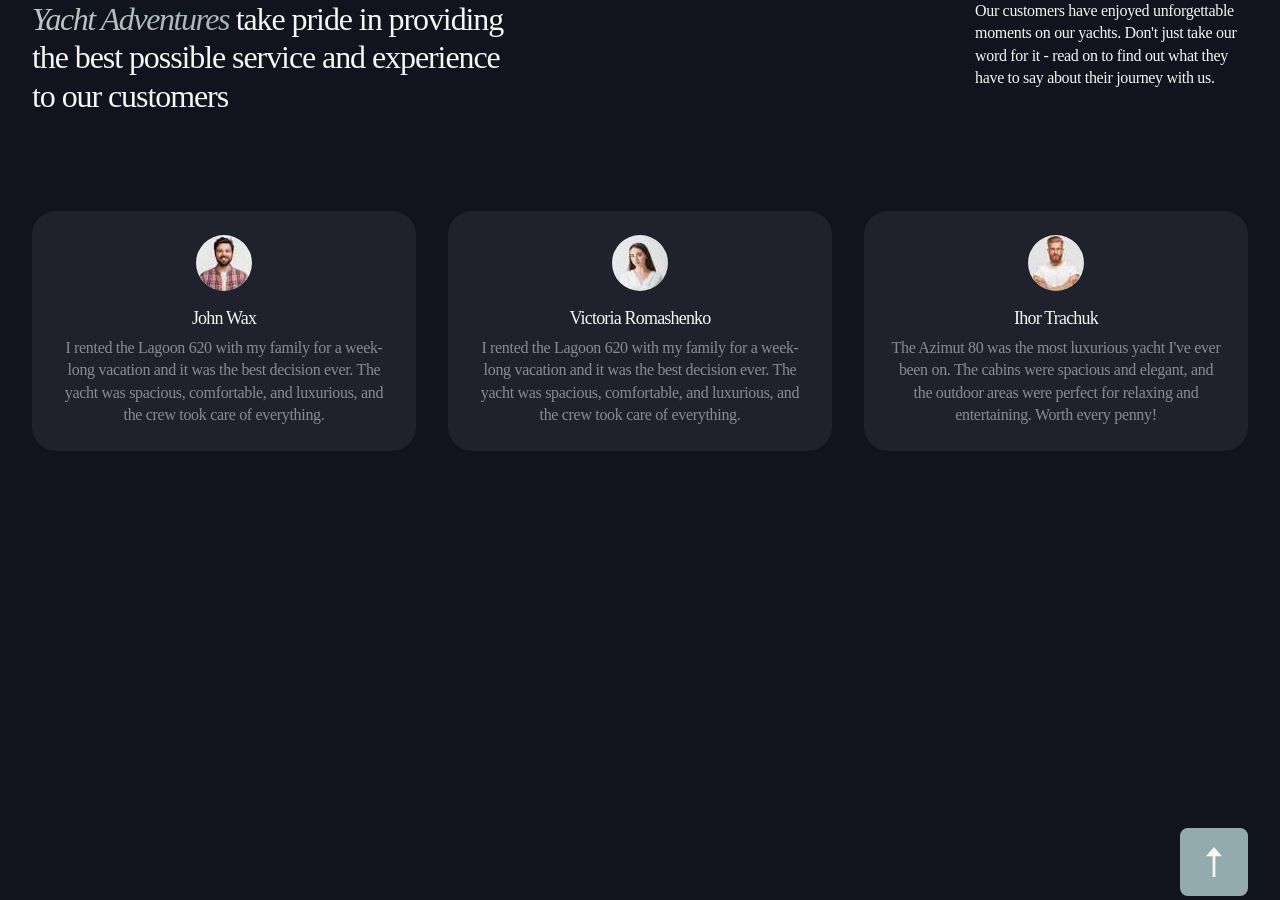
==== index.html @ 40e8dfb3 "some work done" ====
<!DOCTYPE html>
<html lang="en">
  <head>
    <meta charset="UTF-8" />
    <meta name="viewport" content="width=device-width, initial-scale=1.0" />
    <title>Effective Solutions for Your Business</title>

    <!-- Fonts -->
    <link rel="preconnect" href="https://fonts.googleapis.com" />
    <link rel="preconnect" href="https://fonts.gstatic.com" crossorigin />
    <link
      href="https://fonts.googleapis.com/css2?family=Raleway:wght@800&family=Roboto:wght@400;500;700;900&display=swap"
      rel="stylesheet"
    />

    <!-- Normalize -->
    <link
      rel="stylesheet"
      href="https://cdn.jsdelivr.net/npm/modern-normalize@2.0.0/modern-normalize.min.css"
    />
    <link rel="stylesheet" href="./css/modern-normalize.min.css" />

    <!-- Custom styles -->
    <link rel="stylesheet" href="./css/styles.css" />
  </head>

  <body>
    <main>
        
      <!-- review section -->

      <section class="review-section">
        <div class="container">
          <div class="review-text-blk">
            <h3 class="review-h">
              <span class="review-span">Yacht Adventures </span>take pride in providing the best
              possible service and experience to our customers
            </h3>
            <p class="review-p">
              Our customers have enjoyed unforgettable moments on our yachts. Don't just take our word
              for it - read on to find out what they have to say about their journey with us.
            </p>
          </div>

          <!-- review card list -->

          <ul class="review-card-list">
            <li class="review-card-item card1">
              <img 
                class="rev-photo"
                srcset="./img/review/photo01@1x.jpg 1x, ./img/review/photo01@2x.jpg 2x"
                src="./img/review/photo01@2x.jpg"
                alt="photo of John Wax"
                width="48" height="48"
              />
              <h4 class="rev-name">John Wax</h4>
              <p class="rev-text">I rented the Lagoon 620 with my family for a week-long vacation and 
                it was the best decision ever. The yacht was spacious, comfortable, and luxurious, 
                and the crew took care of everything. </p>
            </li>

            <li class="review-card-item card2">
              <img 
                class="rev-photo"
                srcset="./img/review/photo02@1x.jpg 1x, ./img/review/photo02@2x.jpg 2x"
                src="./img/review/photo02@2x.jpg"
                alt="photo of Victoria Romashenko"
                width="48" height="48"
              />
              <h4 class="rev-name">Victoria Romashenko</h4>
              <p class="rev-text">I rented the Lagoon 620 with my family for a week-long vacation and 
                it was the best decision ever. The yacht was spacious, comfortable, and luxurious, 
                and the crew took care of everything. </p>
            </li>
            
            <li class="review-card-item card3">
              <img 
                class="rev-photo"
                srcset="./img/review/photo03@1x.jpg 1x, ./img/review/photo03@2x.jpg 2x"
                src="./img/review/photo03@2x.jpg"
                alt="photo of Ihor Trachuk"
                width="48" height="48"
              />
              <h4 class="rev-name">Ihor Trachuk</h4>
              <p class="rev-text">The Azimut 80 was the most luxurious yacht I've ever been on. 
                The cabins were spacious and elegant, and the outdoor areas were perfect for relaxing
                 and entertaining. Worth every penny!</p>
            </li>
          </ul>
        </div>
      </section>
    </main>


    <!-- <div class="light"></div> -->

    <div class="container">
      <div class="back-div">
        <a class="back2top" href="">
          <svg class="arr-up-ico" width="68" height="68">
            <use href="./img/icons.svg#arrow-up"></use>
          </svg>
        </a>
      </div>
    </div>
    























    <!-- footer -->
    <!-- <footer class="footer">
      <div class="container">
        <div class="ft-first-div">
          <a href="./index.html" class="logo flogo link"
            >Web<span class="flogo-span">Studio</span></a
          >
          <p class="footer-p">
            Increase the flow of customers and sales for your business with digital marketing &
            growth solutions.
          </p>
        </div>
        <div class="fdiv-social">
          <p class="fp-social">Social media</p>
          <ul class="ft-net-ul">
            <li class="ft-net-li">
              <a class="ft-net-a" href="">
                <svg class="ft-ico" width="24" height="24">
                  <use href="./images/icons.svg#icon-instagram"></use>
                </svg>
              </a>
            </li>
            <li class="ft-net-li">
              <a class="ft-net-a" href="">
                <svg class="ft-ico" width="24" height="24">
                  <use href="./images/icons.svg#icon-twitter"></use>
                </svg>
              </a>
            </li>
            <li class="ft-net-li">
              <a class="ft-net-a" href="">
                <svg class="ft-ico" width="24" height="24">
                  <use href="./images/icons.svg#icon-facebook"></use>
                </svg>
              </a>
            </li>
            <li class="ft-net-li">
              <a class="ft-net-a" href="">
                <svg class="ft-ico" width="24" height="24">
                  <use href="./images/icons.svg#icon-linkedin"></use>
                </svg>
              </a>
            </li>
          </ul>
        </div>
        <div class="fsubs-div">
          <p class="fsubs-p">Subscribe</p>
          <form name="subscriber-form" class="subs-form">
            <label class="subs-label">
              <input
                type="email"
                name="subscriber-email"
                placeholder="E-mail"
                class="fsubs-input"
              />
            </label>
            <button type="submit" class="fsubs-btn"
              >Subscribe
              <svg class="subs-ico" width="24" height="24">
                <use href="./images/icons.svg#icon-subscribe"></use>
              </svg>
            </button>
          </form>
        </div>
      </div>
    </footer> -->

    <!-- Modal window -->
    <!-- <div class="backdrop is-hidden" data-modal>
      <div class="modal">
        <button class="modal-btn" type="button" data-modal-close>
          <svg class="md-icon" width="8" height="8">
            <use href="./images/icons.svg#icon-close"></use>
          </svg>
        </button>

        <p class="modal-caption">Leave your contacts and we will call you back</p>
        <form class="modal-form" name="order_form" autocomplete="on">
          <div class="form-div">
            <label for="user-name" class="modal-form-label">Name</label>
            <div class="div-input-svg">
              <input type="text" name="user-name" id="user-name" class="modal-form-input" />
              <svg class="md-input-icon" width="18" height="24">
                <use href="./images/icons.svg#icon-user"></use>
              </svg>
            </div>
          </div>

          <div class="form-div">
            <label for="user-tel" class="modal-form-label">Phone</label>
            <div class="div-input-svg">
              <input type="tel" name="user_tel" id="user-tel" class="modal-form-input" />
              <svg class="md-input-icon" width="18" height="24">
                <use href="./images/icons.svg#icon-phone"></use>
              </svg>
            </div>
          </div>

          <div class="form-div">
            <label for="user-email" class="modal-form-label">Email</label>
            <div class="div-input-svg">
              <input type="email" name="user_email" id="user-email" class="modal-form-input" />
              <svg class="md-input-icon" width="18" height="24">
                <use href="./images/icons.svg#icon-email"></use>
              </svg>
            </div>
          </div>

          <div class="form-div txtarea-div">
            <label for="user-comment" class="modal-form-label">Comment</label>
            <textarea
              id="user-comment"
              class="modal-comment"
              name="user-comment"
              placeholder="Text input"
            ></textarea>
          </div>

          <div class="privacy-div">
            <input
              id="user-privacy"
              type="checkbox"
              name="user-privacy"
              class="privacy-checkbox visually-hidden"
              value="true"
            />
            <label for="user-privacy" class="privacy-label">
              <span class="privacy-span">
                <svg class="privacy-icon" width="10" height="8">
                  <use href="./images/icons.svg#icon-checked"></use>
                </svg>
              </span>
              I accept the terms and conditions of the
              <a href="" class="a-policy">Privacy Policy</a>
            </label>
          </div>

          <button type="submit" class="hero-btn">Send</button>
        </form>
      </div>
    </div> -->

    <!-- mobile menu -->
    <!-- <div class="menu-container js-menu-container" id="mobile-menu">
      <button class="menu-toggle js-close-menu">
        <svg class="mobu-close-ico" width="8" height="8">
          <use href="./images/icons.svg#icon-close"></use>
        </svg>
      </button>

      <ul class="mobile-menu">
        <li class="mob-li"><a href="./index.html" class="link mob-menu-link select">Studio</a></li>
        <li class="mob-li"><a href="./portfolio.html" class="link mob-menu-link">Portfolio</a></li>
        <li class="mob-li"><a href="" class="link mob-menu-link">Contacts</a></li>
      </ul>

      <ul class="mob-menu-contacts">
        <li class="mob-menu-contacts-item">
          <a class="mob-menu-contacts-link link select" href="tel:+110001111111"
            >+11 (000) 111-11-11</a
          >
        </li>
        <li class="mob-menu-contacts-item">
          <a class="mob-menu-contacts-link link" href="mailto:info@devstudio.com"
            >info@devstudio.com</a
          >
        </li>
      </ul>

      <ul class="mob-net-ul">
        <li class="mob-net-li">
          <a class="mob-net-a" href="">
            <svg class="ft-ico" width="24" height="24">
              <use href="./images/icons.svg#icon-instagram"></use>
            </svg>
          </a>
        </li>
        <li class="mob-net-li">
          <a class="mob-net-a" href="">
            <svg class="ft-ico" width="24" height="24">
              <use href="./images/icons.svg#icon-twitter"></use>
            </svg>
          </a>
        </li>
        <li class="mob-net-li">
          <a class="mob-net-a" href="">
            <svg class="ft-ico" width="24" height="24">
              <use href="./images/icons.svg#icon-facebook"></use>
            </svg>
          </a>
        </li>
        <li class="mob-net-li">
          <a class="mob-net-a" href="">
            <svg class="ft-ico" width="24" height="24">
              <use href="./images/icons.svg#icon-linkedin"></use>
            </svg>
          </a>
        </li>
      </ul>
    </div>
    <script
      defer
      src="https://cdnjs.cloudflare.com/ajax/libs/body-scroll-lock/3.1.5/bodyScrollLock.min.js"
      integrity="sha512-HowizSDbQl7UPEAsPnvJHlQsnBmU2YMrv7KkTBulTLEGz9chfBoWYyZJL+MUO6p/yBuuMO/8jI7O29YRZ2uBlA=="
      crossorigin="anonymous"
    ></script>
    <script defer src="./js/mobile-menu.js"></script>
    <script defer src="./js/back2top.js"></script>
    <script src="./js/modal.js"></script> -->
  </body>
</html>
---- css/styles.css ----
:root {
    /* --main-color: #2E2F42;
    --logo-color: #4D5AE5;
    --light-color: #FFFFFF;
    --dark-color: #434455;
    --btn-hover: #404BBF;
    --btn-active: #f4f4fd;
    --grey: #8e8f99;
    --prim-fnt: Roboto, sans-serif;
    --sec-fnt: Raleway, sans-serif;
    --btn: #e7e9fc;
    --light-green: #31d0aa; */
}

/* Reset */
h1,
h2,
h3,
h4,
h5,
h6,
ul,
ol,
p,
div,
form,
body {
    margin: 0;
    padding: 0;
    box-sizing: border-box;
}

img {
    display: block;
    margin: 0 auto;
    max-width: 100%;
    height: auto;
}

body {
    font-family: var(--prim-fnt);
    color: var(--dark-color);
    background: var(--dark-blue, #11131F);
    text-decoration: none;
    font-style: normal;
    color: rgba(246, 245, 239, 0.50);
    min-height: 100vh;
    min-width: 100vw;
    display: flex;
    flex-direction: column;
    
/*  
        font-family: DM Sans;
        font-size: 16px;
        font-style: normal;
        font-weight: 400;
        line-height: 140%;

        letter-spacing: -0.32px; */
}

main {
    flex-grow: 1;
}

.container {
    min-width: 320px;
    width: 360px;    
    padding: 20px;
    /* padding-right: 16px; */
    margin-left: auto;
    margin-right: auto;

}

ul,
ol {
    list-style-type: none;
}

.link {
    text-decoration: none;
}

.review-section {

}

.container {

}

.review-h {
    color: var(--white, #F6F5EF);
    font-family: DM Sans;
    font-size: 24px;
    font-style: normal;
    font-weight: 500;
    line-height: 120%;
    letter-spacing: -1.08px;
   
    

}

.review-span {
        font-family: DM Sans;
        font-size: 24px;
        font-style: italic;
        font-weight: 500;
        line-height: 120%;
        /* 28.8px */
        letter-spacing: -1.08px;
        background: var(--linear-green, linear-gradient(107deg, #BEC7C2 0%, #A1B5BA 100%));
        background-clip: text;
        -webkit-background-clip: text;
        -webkit-text-fill-color: transparent;
}

.review-p {
    max-width: 335px;
    color: var(--white, #F6F5EF);
    font-family: DM Sans;
    font-size: 14px;
    font-style: normal;
    font-weight: 400;
    line-height: 140%;
    letter-spacing: -0.28px;
}

.review-card-list {
    padding: 0;
    margin: 0;
    width: 100%;
    

}

.review-card-item {
    border-radius: 24px;
    background: #1F212D;
    display: flex;
    width: 335px;
    padding: 24px;
    flex-direction: column;
    align-items: center;
    gap: 8px;
    flex-shrink: 0;
    text-align: center;
}

.rev-photo {
    border-radius: 50%;
    margin-bottom: 10px;
}

.rev-name {
    color: #F6F5EF;
    font-family: DM Sans;
    font-size: 16px;
    font-style: normal;
    font-weight: 500;
    line-height: 110%;
    /* 17.6px */
    letter-spacing: -0.72px;
}

.rev-text {
    color: rgba(246, 245, 239, 0.50);
    text-align: center;
    font-family: DM Sans;
    font-size: 12px;
    font-style: normal;
    font-weight: 400;
    line-height: 140%;
    /* 16.8px */
    letter-spacing: -0.24px;
}

.back-div {
    display: flex;
    flex-direction: row-reverse;
}

/* .light {
    width: 415px;
    height: 415px;
    transform: rotate(-45.044deg);
    flex-shrink: 0;
    border-radius: 415px;
    opacity: 0.6000000238418579;
    background: var(--light-green, #93ABAE);
    filter: blur(100px);
} */

.review-text-blk {
    box-sizing: border-box;
    width: 100%;
}




@media screen and (max-width: 767px) {
    .review-text-blk {
        margin-bottom: 24px;
        }

    .review-h {
        margin-bottom: 24px;
    }

    .card2 {
        display: none;
    }

}

@media screen and (max-width: 1279px) {
    .card3 {
        display: none;
    }
 
}

/* for tablet screen */
@media screen and (min-width: 768px) {
    .container {
        width: 768px;
    }

    .review-text-blk {
        margin-bottom: 64px;
    }

    .review-h {
        max-width: 497px;
        font-size: 32px;
        margin-bottom: 32px;
    }
    
    .review-span {
        font-size: 32px;
        letter-spacing: -1.44px;
    }
    
    .review-p {
        margin-left: auto;
        letter-spacing: -0.32px;
        font-size: 16px;
        max-width: 273px;
    }

    .review-card-list {
        display: flex;
        flex-wrap: wrap;
        justify-content: center;
        gap: 16px;
}

    .review-card-item {
        width: 344px;
    }


/* for desctop screen */
@media screen and (min-width: 1280px) {
    .container {
        width: 1280px;
        padding: 0 32px;
    }

    .review-text-blk {
        display: flex;
        flex-direction: row;
        justify-content: space-between;
    }

    .review-card-list {
        display: flex;
        justify-content: center;
        gap: 32px;
        margin-bottom: 64px;
    }

    .review-card-item {
        width: 384px;
    }

    .review-card-item {
        max-width: 384px;
    }

    .rev-photo {
        width: 56px;
        height: 56px;
    }

    .rev-name {
        font-size: 18px;
        letter-spacing: -0.81px;
    }

    .rev-text {
        font-size: 16px;
        letter-spacing: -0.32px;
    }


}
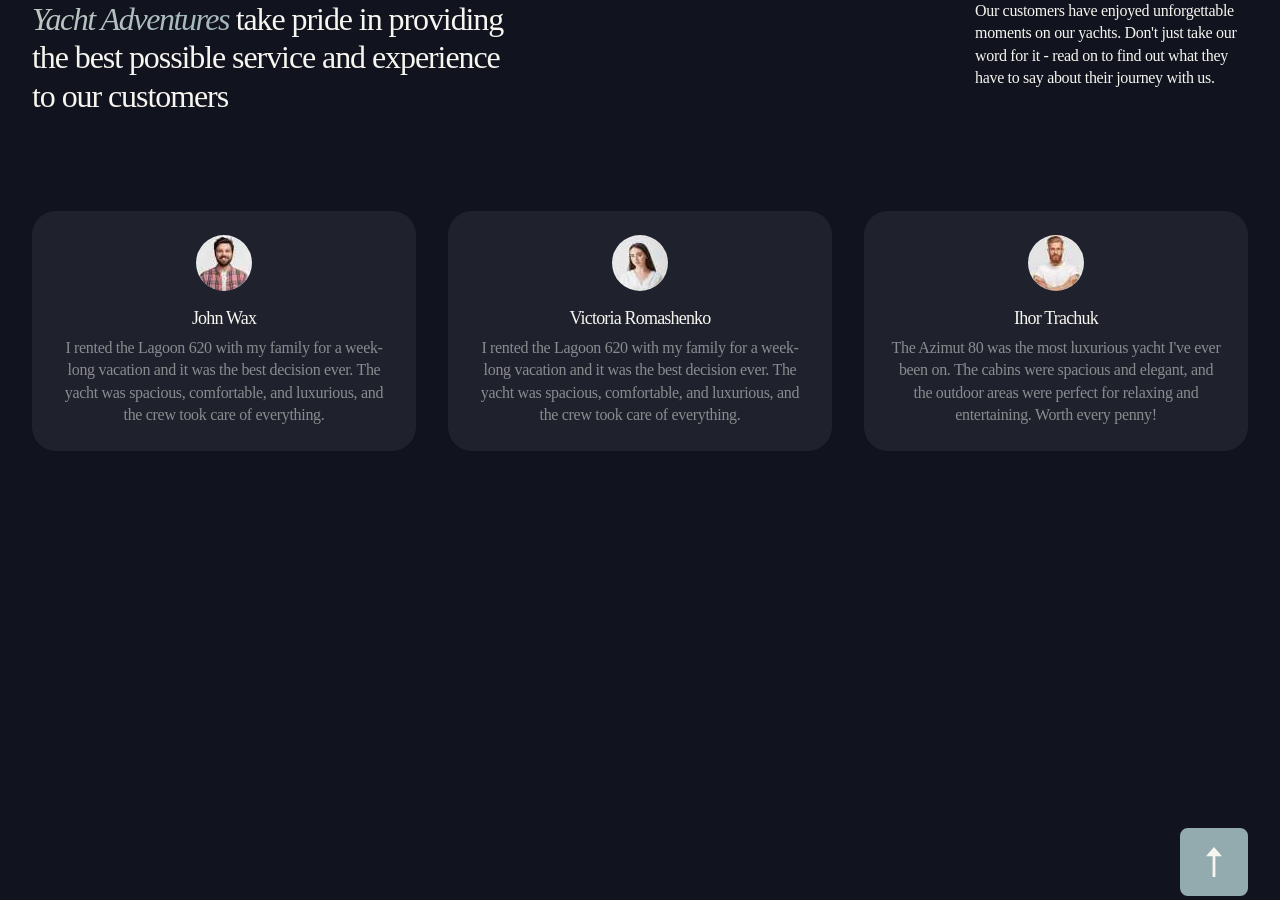
==== commit d9301174: "review slider done" ====
--- a/index.html
+++ b/index.html
@@ -45,7 +45,7 @@
           <!-- review card list -->
 
           <ul class="review-card-list">
-            <li class="review-card-item card1">
+            <li class="review-card-item">
               <img 
                 class="rev-photo"
                 srcset="./img/review/photo01@1x.jpg 1x, ./img/review/photo01@2x.jpg 2x"
@@ -59,7 +59,7 @@
                 and the crew took care of everything. </p>
             </li>
 
-            <li class="review-card-item card2">
+            <li class="review-card-item">
               <img 
                 class="rev-photo"
                 srcset="./img/review/photo02@1x.jpg 1x, ./img/review/photo02@2x.jpg 2x"
@@ -73,7 +73,7 @@
                 and the crew took care of everything. </p>
             </li>
             
-            <li class="review-card-item card3">
+            <li class="review-card-item">
               <img 
                 class="rev-photo"
                 srcset="./img/review/photo03@1x.jpg 1x, ./img/review/photo03@2x.jpg 2x"
@@ -87,12 +87,18 @@
                  and entertaining. Worth every penny!</p>
             </li>
           </ul>
+          <div class="indicator">
+            <span class="point active"></span>
+            <span class="point"></span>
+            <span class="point"></span>
+          </div>
         </div>
+        
       </section>
     </main>
 
-
-    <!-- <div class="light"></div> -->
+    
+<!-- back to top button -->
 
     <div class="container">
       <div class="back-div">
@@ -103,12 +109,12 @@
         </a>
       </div>
     </div>
-    
-
-
-
-
-
+
+
+
+
+
+<script src="./js/review-slider.js"></script>
 
 
 
--- a/css/styles.css
+++ b/css/styles.css
@@ -48,15 +48,6 @@
     min-width: 100vw;
     display: flex;
     flex-direction: column;
-    
-/*  
-        font-family: DM Sans;
-        font-size: 16px;
-        font-style: normal;
-        font-weight: 400;
-        line-height: 140%;
-
-        letter-spacing: -0.32px; */
 }
 
 main {
@@ -65,12 +56,10 @@
 
 .container {
     min-width: 320px;
-    width: 360px;    
-    padding: 20px;
-    /* padding-right: 16px; */
+    width: 375px;    
+    padding: 0 20px;
     margin-left: auto;
     margin-right: auto;
-
 }
 
 ul,
@@ -82,14 +71,6 @@
     text-decoration: none;
 }
 
-.review-section {
-
-}
-
-.container {
-
-}
-
 .review-h {
     color: var(--white, #F6F5EF);
     font-family: DM Sans;
@@ -98,9 +79,6 @@
     font-weight: 500;
     line-height: 120%;
     letter-spacing: -1.08px;
-   
-    
-
 }
 
 .review-span {
@@ -109,7 +87,6 @@
         font-style: italic;
         font-weight: 500;
         line-height: 120%;
-        /* 28.8px */
         letter-spacing: -1.08px;
         background: var(--linear-green, linear-gradient(107deg, #BEC7C2 0%, #A1B5BA 100%));
         background-clip: text;
@@ -132,8 +109,16 @@
     padding: 0;
     margin: 0;
     width: 100%;
-    
-
+    display: flex;
+    overflow-x: scroll;
+    scroll-snap-type: x mandatory;
+    scrollbar-width: none;
+    -ms-overflow-style: none;
+    gap: 20px;
+}
+
+.review-card-list::-webkit-scrollbar {
+    display: none;
 }
 
 .review-card-item {
@@ -147,6 +132,7 @@
     gap: 8px;
     flex-shrink: 0;
     text-align: center;
+    scroll-snap-align: start;
 }
 
 .rev-photo {
@@ -161,7 +147,6 @@
     font-style: normal;
     font-weight: 500;
     line-height: 110%;
-    /* 17.6px */
     letter-spacing: -0.72px;
 }
 
@@ -173,7 +158,6 @@
     font-style: normal;
     font-weight: 400;
     line-height: 140%;
-    /* 16.8px */
     letter-spacing: -0.24px;
 }
 
@@ -181,27 +165,35 @@
     display: flex;
     flex-direction: row-reverse;
 }
-
-/* .light {
-    width: 415px;
-    height: 415px;
-    transform: rotate(-45.044deg);
-    flex-shrink: 0;
-    border-radius: 415px;
-    opacity: 0.6000000238418579;
-    background: var(--light-green, #93ABAE);
-    filter: blur(100px);
-} */
 
 .review-text-blk {
     box-sizing: border-box;
-    width: 100%;
-}
-
-
-
+}
+
+
+.indicator {
+    display: flex;
+    justify-content: center;
+    gap: 10px;
+    margin-top: 14px;;
+}
+
+.point {
+    width: 13px;
+    height: 13px;
+    border-radius: 50%;
+    background-color: #1F212D;
+}
+
+.point.active {
+    background-color: #93ABAE;
+}
 
 @media screen and (max-width: 767px) {
+    .container {
+        width: 375px;
+    }
+
     .review-text-blk {
         margin-bottom: 24px;
         }
@@ -227,6 +219,7 @@
 @media screen and (min-width: 768px) {
     .container {
         width: 768px;
+        padding: 0 32px;
     }
 
     .review-text-blk {
@@ -252,9 +245,6 @@
     }
 
     .review-card-list {
-        display: flex;
-        flex-wrap: wrap;
-        justify-content: center;
         gap: 16px;
 }
 
@@ -287,10 +277,6 @@
         width: 384px;
     }
 
-    .review-card-item {
-        max-width: 384px;
-    }
-
     .rev-photo {
         width: 56px;
         height: 56px;
@@ -306,5 +292,7 @@
         letter-spacing: -0.32px;
     }
 
-
+    .indicator {
+        display: none;
+    }
 }
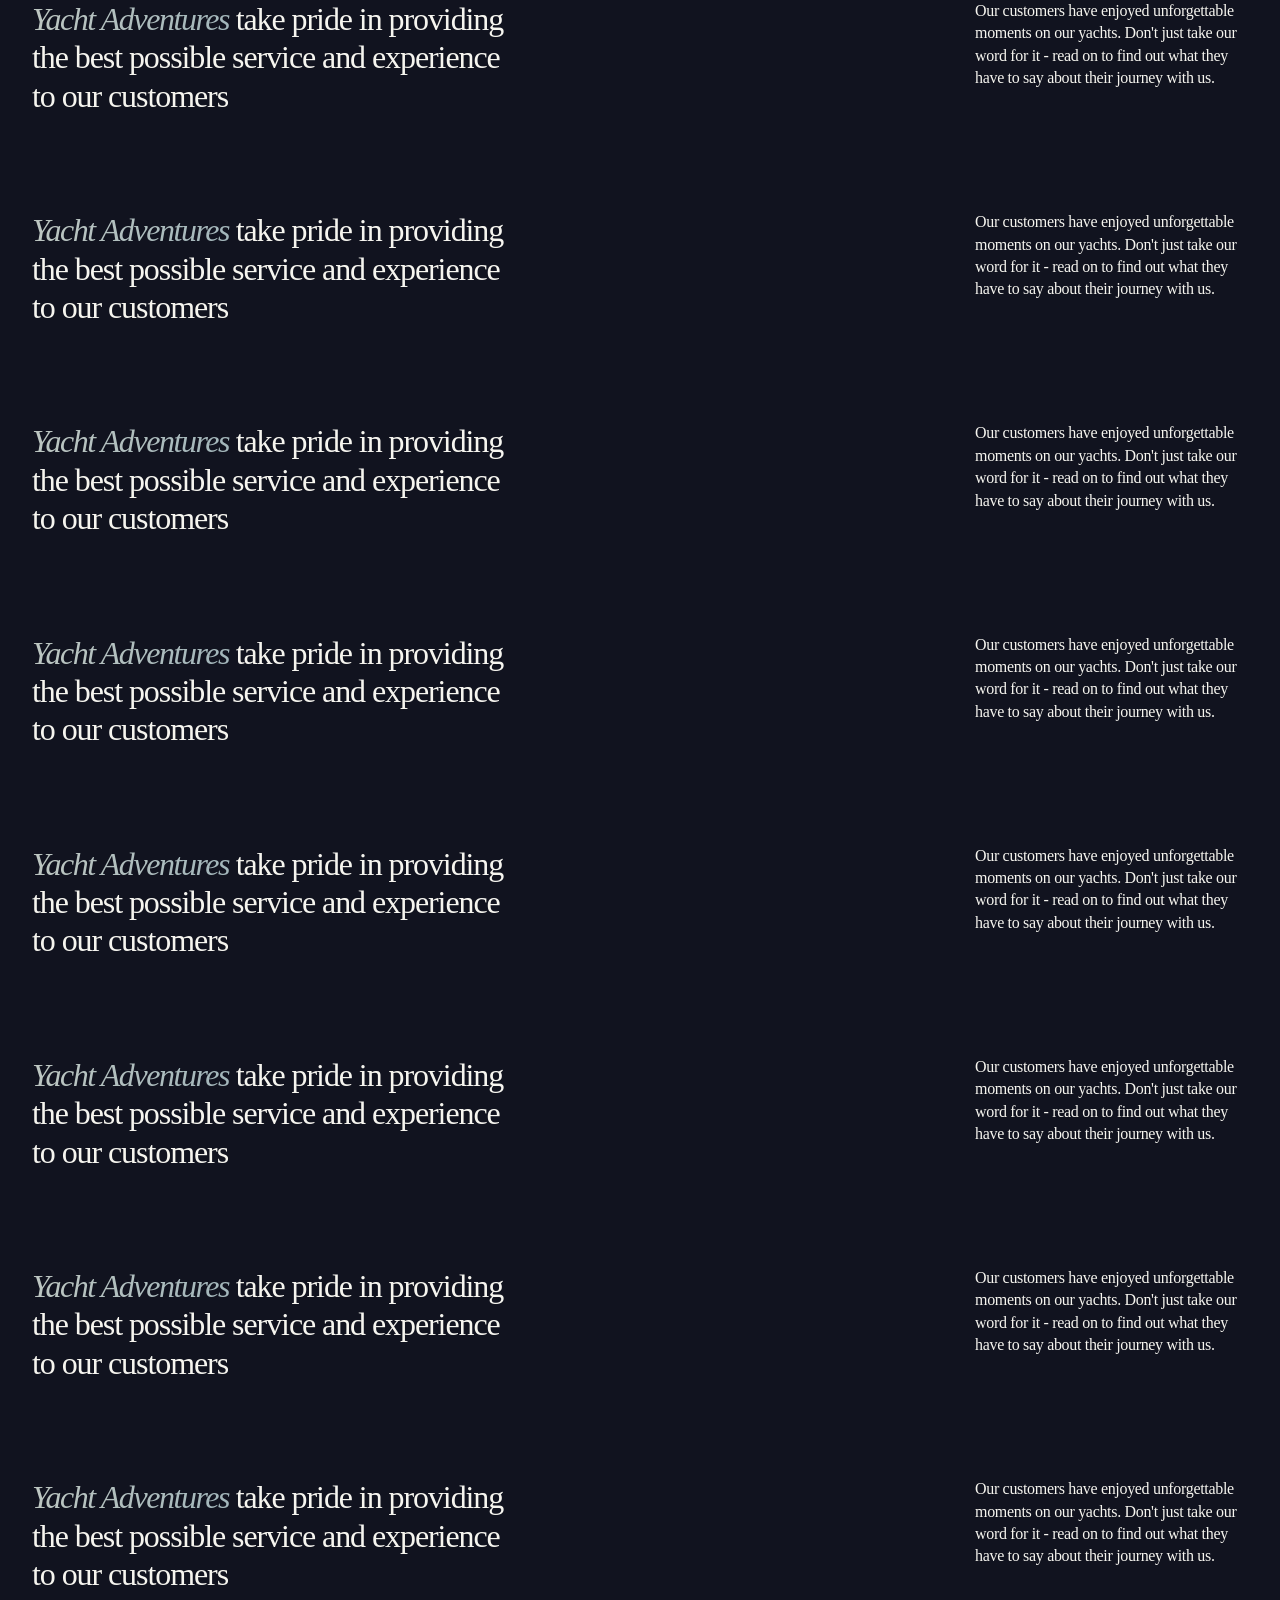
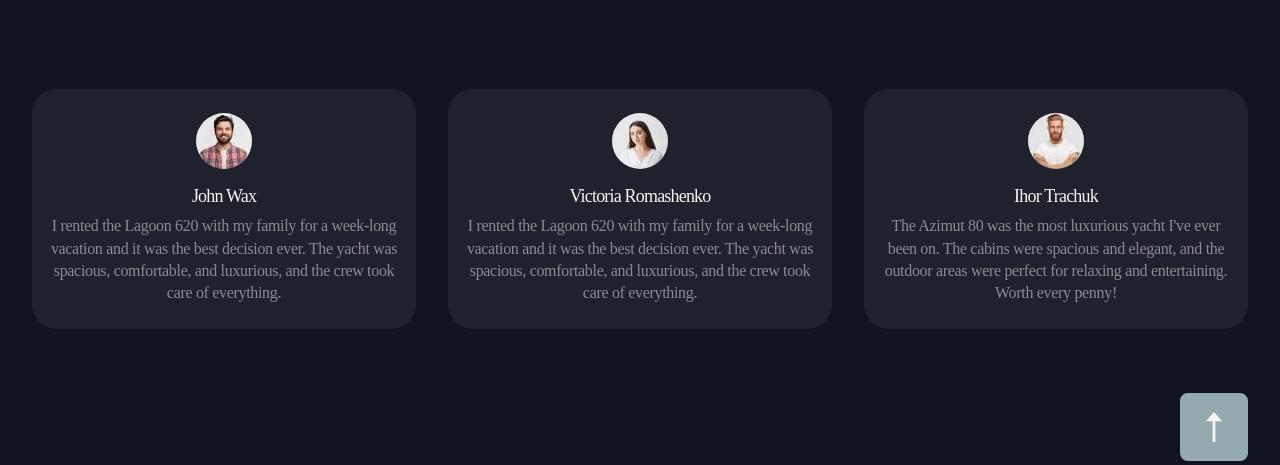
==== commit b7ff1f64: "commit" ====
--- a/index.html
+++ b/index.html
@@ -41,6 +41,77 @@
               for it - read on to find out what they have to say about their journey with us.
             </p>
           </div>
+          <div class="review-text-blk">
+            <h3 class="review-h">
+              <span class="review-span">Yacht Adventures </span>take pride in providing the best
+              possible service and experience to our customers
+            </h3>
+            <p class="review-p">
+              Our customers have enjoyed unforgettable moments on our yachts. Don't just take our word
+              for it - read on to find out what they have to say about their journey with us.
+            </p>
+          </div>
+          <div class="review-text-blk">
+            <h3 class="review-h">
+              <span class="review-span">Yacht Adventures </span>take pride in providing the best
+              possible service and experience to our customers
+            </h3>
+            <p class="review-p">
+              Our customers have enjoyed unforgettable moments on our yachts. Don't just take our word
+              for it - read on to find out what they have to say about their journey with us.
+            </p>
+          </div>
+          <div class="review-text-blk">
+            <h3 class="review-h">
+              <span class="review-span">Yacht Adventures </span>take pride in providing the best
+              possible service and experience to our customers
+            </h3>
+            <p class="review-p">
+              Our customers have enjoyed unforgettable moments on our yachts. Don't just take our word
+              for it - read on to find out what they have to say about their journey with us.
+            </p>
+          </div>
+          <div class="review-text-blk">
+            <h3 class="review-h">
+              <span class="review-span">Yacht Adventures </span>take pride in providing the best
+              possible service and experience to our customers
+            </h3>
+            <p class="review-p">
+              Our customers have enjoyed unforgettable moments on our yachts. Don't just take our word
+              for it - read on to find out what they have to say about their journey with us.
+            </p>
+          </div>
+          <div class="review-text-blk">
+            <h3 class="review-h">
+              <span class="review-span">Yacht Adventures </span>take pride in providing the best
+              possible service and experience to our customers
+            </h3>
+            <p class="review-p">
+              Our customers have enjoyed unforgettable moments on our yachts. Don't just take our word
+              for it - read on to find out what they have to say about their journey with us.
+            </p>
+          </div>
+          <div class="review-text-blk">
+            <h3 class="review-h">
+              <span class="review-span">Yacht Adventures </span>take pride in providing the best
+              possible service and experience to our customers
+            </h3>
+            <p class="review-p">
+              Our customers have enjoyed unforgettable moments on our yachts. Don't just take our word
+              for it - read on to find out what they have to say about their journey with us.
+            </p>
+          </div>
+          <div class="review-text-blk">
+            <h3 class="review-h">
+              <span class="review-span">Yacht Adventures </span>take pride in providing the best
+              possible service and experience to our customers
+            </h3>
+            <p class="review-p">
+              Our customers have enjoyed unforgettable moments on our yachts. Don't just take our word
+              for it - read on to find out what they have to say about their journey with us.
+            </p>
+          </div>
+          
 
           <!-- review card list -->
 
--- a/css/styles.css
+++ b/css/styles.css
@@ -126,7 +126,7 @@
     background: #1F212D;
     display: flex;
     width: 335px;
-    padding: 24px;
+    padding: 24px 14px;
     flex-direction: column;
     align-items: center;
     gap: 8px;
@@ -166,10 +166,6 @@
     flex-direction: row-reverse;
 }
 
-.review-text-blk {
-    box-sizing: border-box;
-}
-
 
 .indicator {
     display: flex;
@@ -190,10 +186,6 @@
 }
 
 @media screen and (max-width: 767px) {
-    .container {
-        width: 375px;
-    }
-
     .review-text-blk {
         margin-bottom: 24px;
         }
